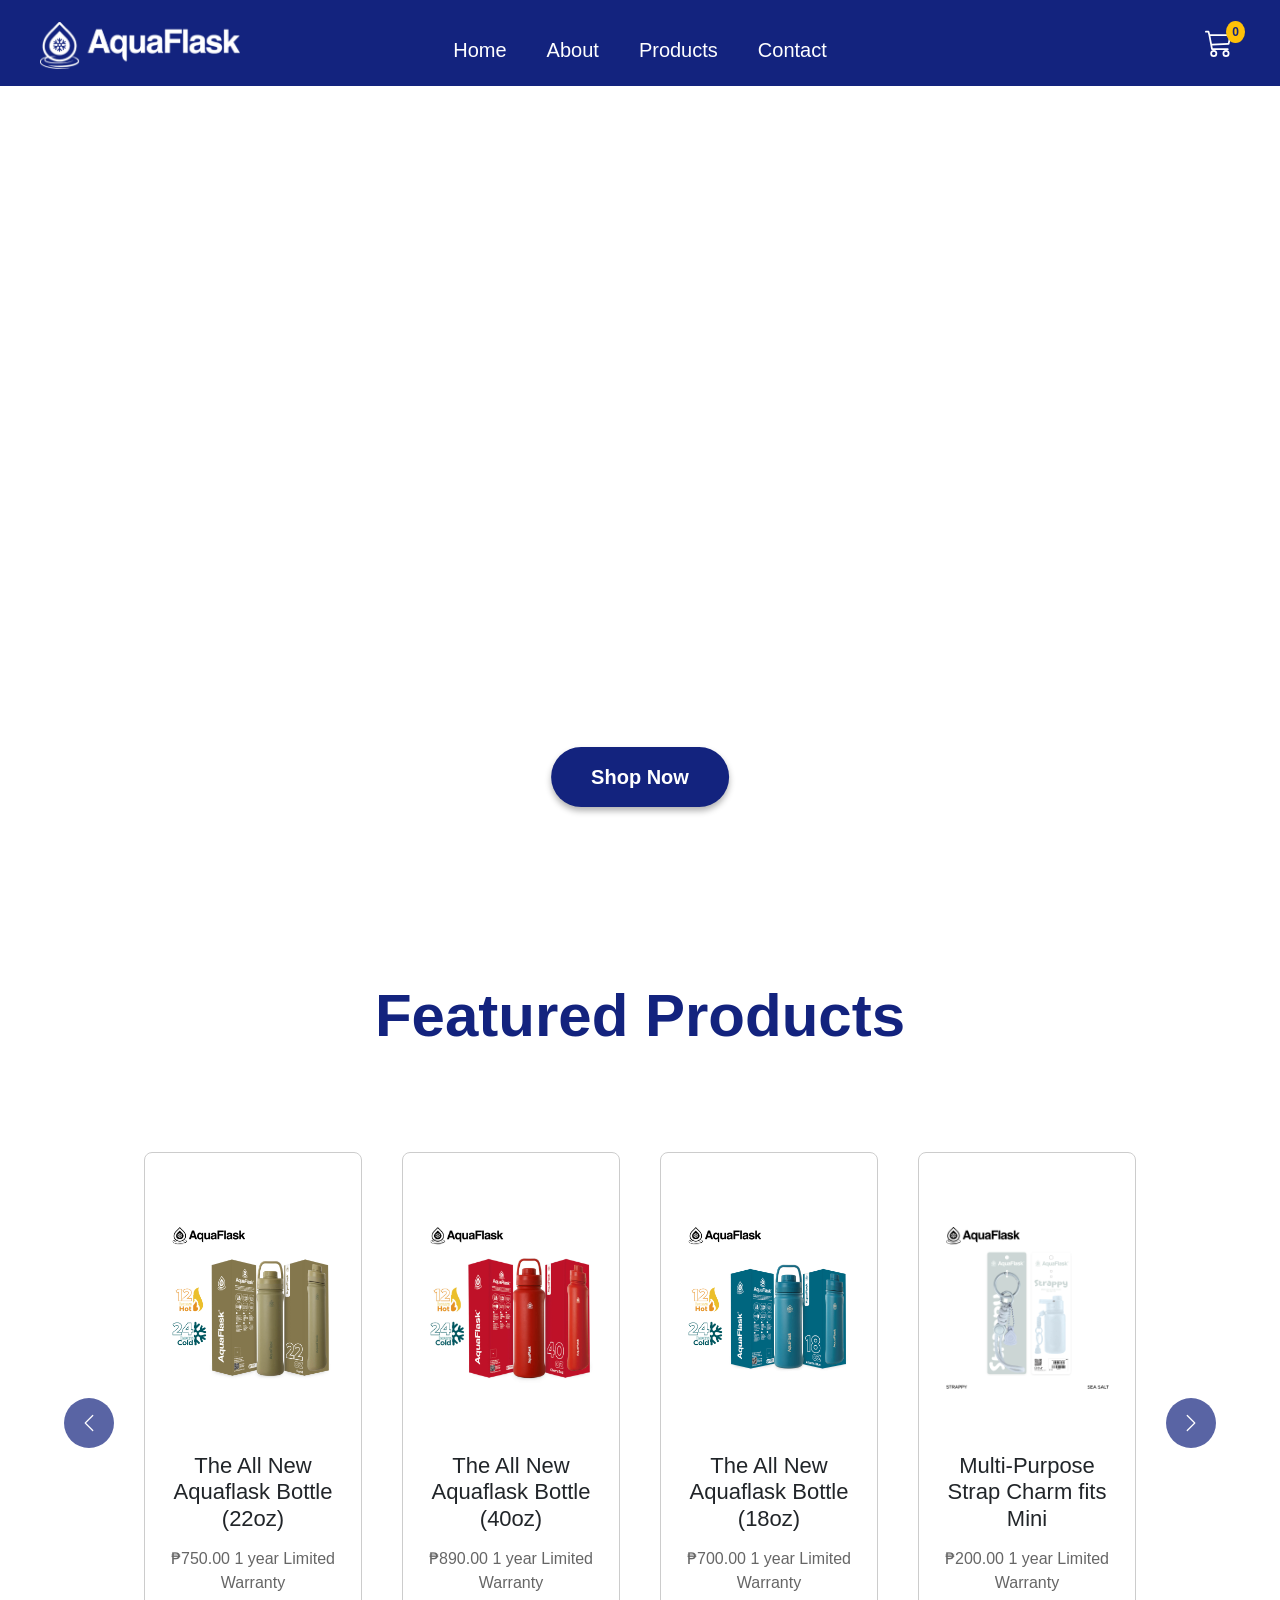
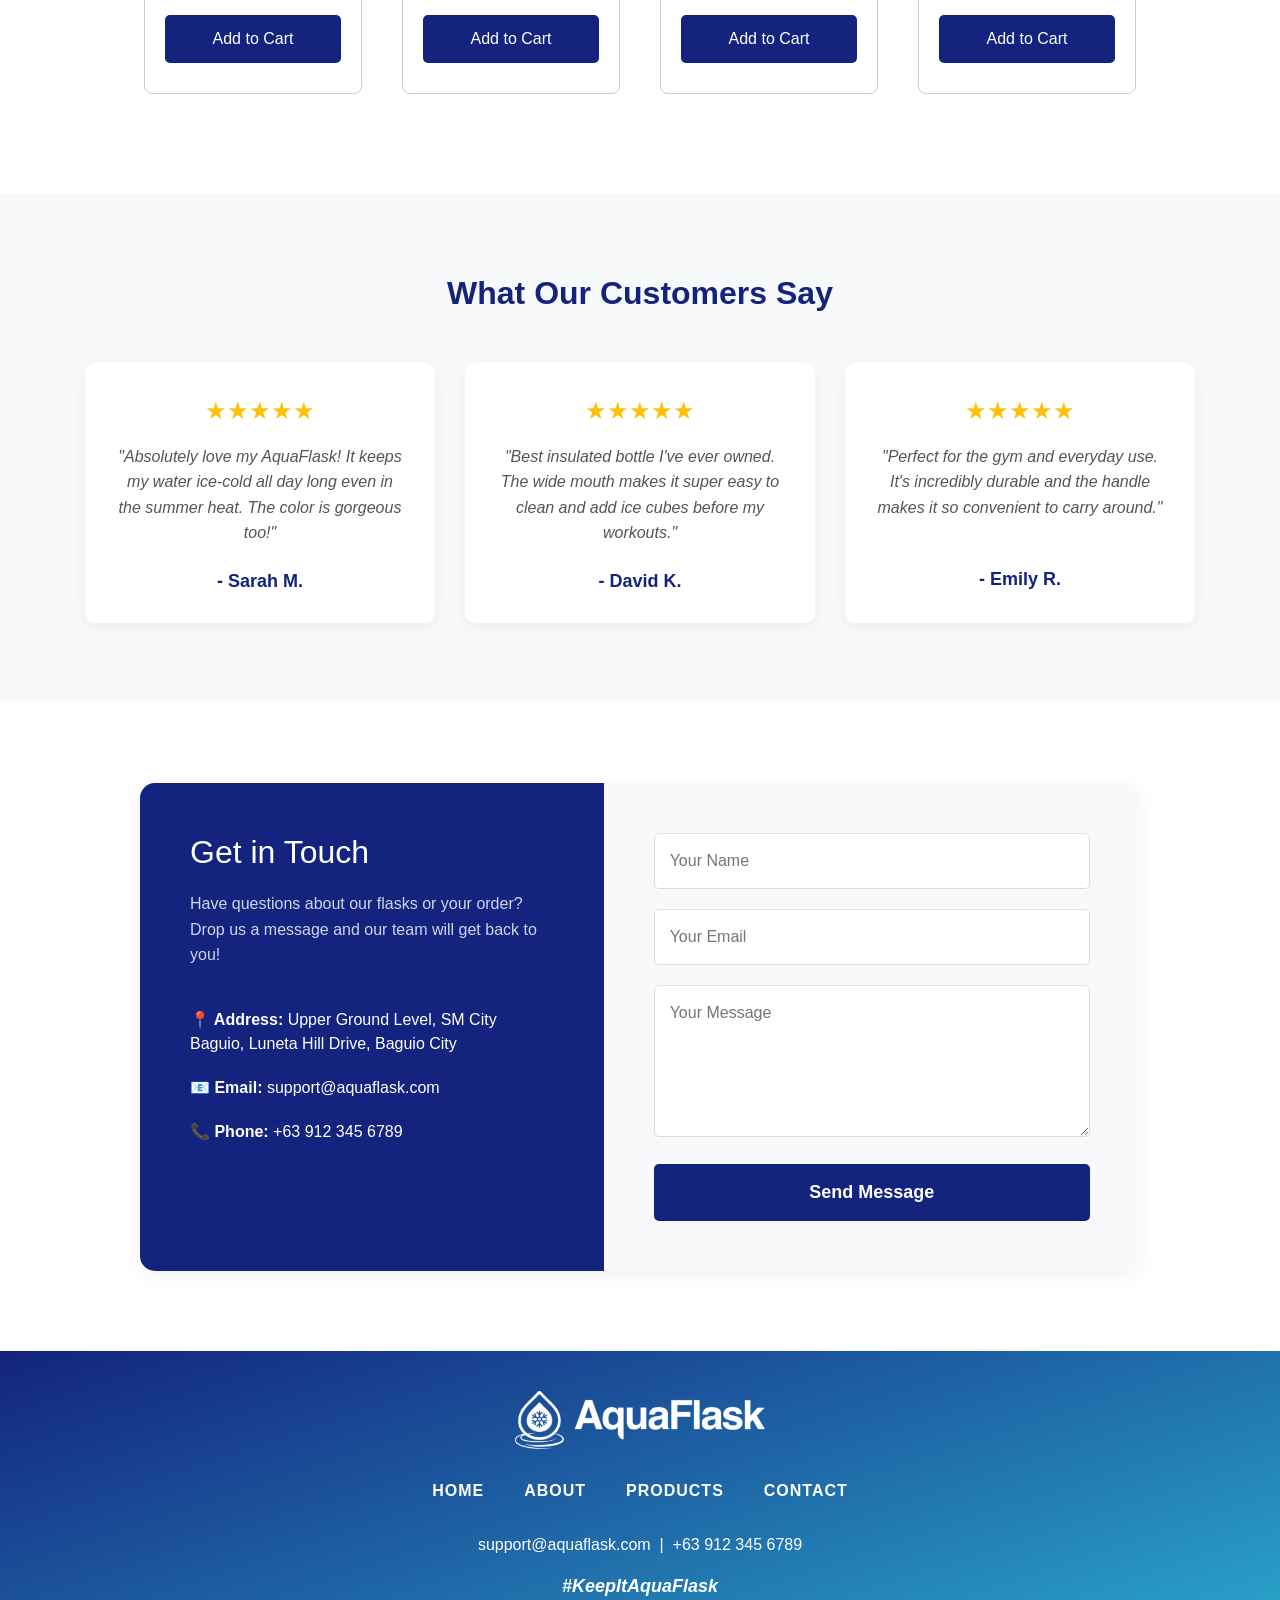
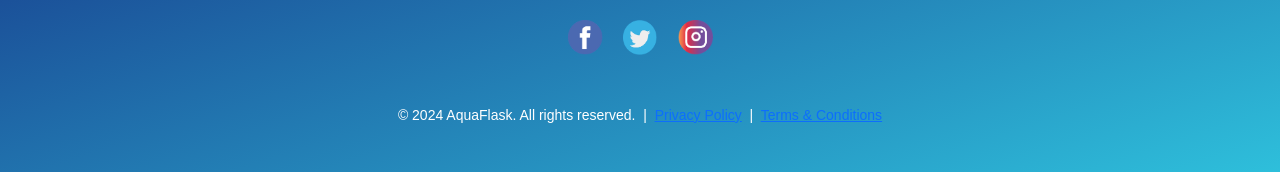
==== index.html @ 2487234d "Rename landingpage to index for Github Pages" ====
<!DOCTYPE html>
<html lang="en">
<head>
    <meta charset="UTF-8">
    <meta name="viewport" content="width=device-width, initial-scale=1.0">
    <link href="https://cdn.jsdelivr.net/npm/bootstrap@5.3.0/dist/css/bootstrap.min.css" rel="stylesheet">
    <link rel="stylesheet" href="lpstyles.css">
    <link rel="icon" type="image/png" href="media/logo2.png">
    <title>AquaFlask</title>
</head>
<body>
    <div class="heading">
        <header>
            <img src="media/logo.png" alt="AquaFlask Logo" class="logo">
            <nav>
                <ul class="nav-links">
                    <li><a href="landingpage.html">Home</a></li>
                    <li><a href="about.html">About</a></li>
                    <li><a href="products.html">Products</a></li>
                    <li><a href="landingpage.html#contacts">Contact</a></li>
                </ul>
            </nav>
            
            <div class="cart-icon-container" data-bs-toggle="offcanvas" data-bs-target="#cartOffcanvas">
                <svg xmlns="http://www.w3.org/2000/svg" width="28" height="28" fill="white" class="bi bi-cart3" viewBox="0 0 16 16">
                  <path d="M0 1.5A.5.5 0 0 1 .5 1H2a.5.5 0 0 1 .485.379L2.89 3H14.5a.5.5 0 0 1 .49.598l-1 5a.5.5 0 0 1-.465.401l-9.397.472L4.415 11H13a.5.5 0 0 1 0 1H4a.5.5 0 0 1-.491-.408L2.01 3.607 1.61 2H.5a.5.5 0 0 1-.5-.5zM3.102 4l.84 4.479 9.144-.459L13.89 4H3.102zM5 12a2 2 0 1 0 0 4 2 2 0 0 0 0-4zm7 0a2 2 0 1 0 0 4 2 2 0 0 0 0-4zm-7 1a1 1 0 1 1 0 2 1 1 0 0 1 0-2zm7 0a1 1 0 1 1 0 2 1 1 0 0 1 0-2z"/>
                </svg>
                <span class="cart-count">0</span>
            </div>
            
        </header>
    </div>

    <div class="video-banner" id="home">
        <video width="100%" height="600" autoplay loop muted>
            <source src="media/ad.mp4" type="video/mp4">
        </video>

        <div class="cta-wrapper">
            <a href="products.html" class="cta-btn">Shop Now</a>
        </div>
    </div>

    <h2 class="fp-title">Featured Products</h2>

    <div class="content">
        <div class="featured-products">
            <div id="productCarousel" class="carousel slide carousel-fade" data-bs-ride="carousel">
                
                <div class="carousel-inner">
                    <div class="carousel-item active" data-bs-interval="4000">
                        <div class="carousel-products">
                            <div class="product-card">
                                <img src="media/prod1.jpg" alt="Product 1">
                                <h3>The All New Aquaflask Bottle (22oz)</h3>
                                <p>₱750.00 1 year Limited Warranty</p>
                                <a href="#" class="add-to-cart" data-name="The All New Aquaflask Bottle (22oz)" data-price="750" data-img="media/prod1.jpg">Add to Cart</a>
                            </div>
                            <div class="product-card">
                                <img src="media/prod2.jpg" alt="Product 2">
                                <h3>The All New Aquaflask Bottle (40oz)</h3>
                                <p>₱890.00 1 year Limited Warranty</p>
                                <a href="#" class="add-to-cart" data-name="The All New Aquaflask Bottle (40oz)" data-price="890" data-img="media/prod2.jpg">Add to Cart</a>
                            </div>
                            <div class="product-card">
                                <img src="media/prod3.jpg" alt="Product 3">
                                <h3>The All New Aquaflask Bottle (18oz)</h3>
                                <p>₱700.00 1 year Limited Warranty</p>
                                <a href="#" class="add-to-cart" data-name="The All New Aquaflask Bottle (18oz)" data-price="700" data-img="media/prod3.jpg">Add to Cart</a>
                            </div>
                            <div class="product-card">
                                <img src="media/prod4.jpg" alt="Product 4">
                                <h3>Multi-Purpose Strap Charm fits Mini</h3>
                                <p>₱200.00 1 year Limited Warranty</p>
                                <a href="#" class="add-to-cart" data-name="Multi-Purpose Strap Charm" data-price="200" data-img="media/prod4.jpg">Add to Cart</a>
                            </div>
                        </div>
                    </div>

                    <div class="carousel-item" data-bs-interval="4000">
                        <div class="carousel-products">
                            <div class="product-card">
                                <img src="media/prod5.jpg" alt="Product 5">
                                <h3>AquaFlask Colorwave Flip Sip Lid (40oz)</h3>
                                <p>₱1,090.00 1 year Limited Warranty</p>
                                <a href="#" class="add-to-cart" data-name="Colorwave Flip Sip Lid (40oz)" data-price="1090" data-img="media/prod5.jpg">Add to Cart</a>
                            </div>
                            <div class="product-card">
                                <img src="media/prod6.png" alt="Product 6">
                                <h3>Trek Collections <br>32oz</h3>
                                <p>₱690.00 1 year Limited Warranty</p>
                                <a href="#" class="add-to-cart" data-name="Trek Collections 32oz" data-price="690" data-img="media/prod6.png">Add to Cart</a>
                            </div>
                            <div class="product-card">
                                <img src="media/prod7.jpg" alt="Product 7">
                                <h3>Aquaflask Accessories Silicone O-Ring</h3>
                                <p>₱80.00 1 year Limited Warranty</p>
                                <a href="#" class="add-to-cart" data-name="Silicone O-Ring" data-price="80" data-img="media/prod7.jpg">Add to Cart</a>
                            </div>
                            <div class="product-card">
                                <img src="media/prod8.jpg" alt="Product 8">
                                <h3>Trek V2 Tritan Plastic Bottle (16oz)</h3>
                                <p>₱490.00 1 year Limited Warranty</p>
                                <a href="#" class="add-to-cart" data-name="Trek V2 Tritan Plastic Bottle" data-price="490" data-img="media/prod8.jpg">Add to Cart</a>
                            </div>
                        </div>
                    </div>
                </div>

                <button class="carousel-control-prev" type="button" data-bs-target="#productCarousel" data-bs-slide="prev">
                    <span class="carousel-control-prev-icon" aria-hidden="true"></span>
                    <span class="visually-hidden">Previous</span>
                </button>
                <button class="carousel-control-next" type="button" data-bs-target="#productCarousel" data-bs-slide="next">
                    <span class="carousel-control-next-icon" aria-hidden="true"></span>
                    <span class="visually-hidden">Next</span>
                </button>
                
            </div>
        </div>
    </div>

    <div class="reviews-section" data-aos="fade-up">
        <h2>What Our Customers Say</h2>
        <div class="reviews-container">
            
            <div class="review-card">
                <div class="stars">★★★★★</div>
                <p>"Absolutely love my AquaFlask! It keeps my water ice-cold all day long even in the summer heat. The color is gorgeous too!"</p>
                <h4>- Sarah M.</h4>
            </div>

            <div class="review-card">
                <div class="stars">★★★★★</div>
                <p>"Best insulated bottle I've ever owned. The wide mouth makes it super easy to clean and add ice cubes before my workouts."</p>
                <h4>- David K.</h4>
            </div>

            <div class="review-card">
                <div class="stars">★★★★★</div>
                <p>"Perfect for the gym and everyday use. It's incredibly durable and the handle makes it so convenient to carry around."</p>
                <br>
                <h4>- Emily R.</h4>
            </div>

        </div>
    </div>

    <div class="contact-section" id="contacts" data-aos="fade-up">
        <div class="contact-container">
            
            <div class="contact-info">
                <h2>Get in Touch</h2>
                <p>Have questions about our flasks or your order? Drop us a message and our team will get back to you!</p>
                <ul class="info-list">
                    <li><strong>📍 Address:</strong> Upper Ground Level, SM City Baguio, Luneta Hill Drive, Baguio City</li>
                    <li><strong>📧 Email:</strong> support@aquaflask.com</li>
                    <li><strong>📞 Phone:</strong> +63 912 345 6789</li>
                </ul>
            </div>

            <div class="contact-form">
                <form action="#">
                    <input type="text" placeholder="Your Name" required>
                    <input type="email" placeholder="Your Email" required>
                    <textarea rows="5" placeholder="Your Message" required></textarea>
                    <button type="submit" class="submit-btn">Send Message</button>
                </form>
            </div>

        </div>
    </div>

    <div class="footer" id="contacts">
        <footer class="gradient-footer" id="contacts">
            <div class="footer-logo-container">
                <img src="media/logo.png" alt="AquaFlask Logo" class="footer-logo">
            </div>
            <nav>
                <ul class="footer-links">
                    <li><a href="landingpage.html">HOME</a></li>
                    <li><a href="about.html">ABOUT</a></li>
                    <li><a href="products.html">PRODUCTS</a></li>
                    <li><a href="landingpage.html#contacts">CONTACT</a></li>
                </ul>
            </nav>

            <div class="footer-contact-info">
                <p> support@aquaflask.com &nbsp;|&nbsp; +63 912 345 6789</p>
            </div>

            <p class="footer-hashtag">#KeepItAquaFlask</p>
            
            <ul class="social-media">
                <li><a href="https://web.facebook.com/AquaFlaskPhOfficial/?_rdc=1&_rdr#"><img src="media/fblogo.png" alt="Facebook"></a></li>
                <li><a href="https://x.com/Aquaflask_japan"><img src="media/xlogo.png" alt="Twitter"></a></li>
                <li><a href="https://www.instagram.com/aquaflask.ph/?hl=en"><img src="media/iglogo.png" alt="Instagram"></a></li>
            </ul>
            
            <div class="footer-bottom">
                <p>&copy; 2024 AquaFlask. All rights reserved. &nbsp;|&nbsp; <a href="#">Privacy Policy</a> &nbsp;|&nbsp; <a href="#">Terms & Conditions</a></p>
            </div>
        </footer>
    </div>

    <div class="offcanvas offcanvas-end" tabindex="-1" id="cartOffcanvas" aria-labelledby="cartOffcanvasLabel">
        <div class="offcanvas-header">
            <h5 class="offcanvas-title" id="cartOffcanvasLabel" style="color: #13237e; font-weight: bold;">Your Cart</h5>
            <button type="button" class="btn-close" data-bs-dismiss="offcanvas" aria-label="Close"></button>
        </div>
        <div class="offcanvas-body">
            <div id="cart-items-container">
                <p style="color: #666;">Your cart is empty.</p>
            </div>
            <hr>
            <div style="display: flex; justify-content: space-between; font-size: 18px; margin-bottom: 20px;">
                <strong>Total:</strong> <strong id="cart-total-price">₱0.00</strong>
            </div>
            <button class="submit-btn" style="border-radius: 30px;">Checkout</button>
        </div>
    </div>

<script>
        let cart = JSON.parse(localStorage.getItem('aquaFlaskCart')) || [];

        document.addEventListener('DOMContentLoaded', () => {
            updateCartUI();
        });

        document.querySelectorAll('.add-to-cart').forEach(button => {
            button.addEventListener('click', function(e) {
                e.preventDefault(); 
                
                const name = this.getAttribute('data-name');
                const price = parseFloat(this.getAttribute('data-price'));
                const img = this.getAttribute('data-img');

                cart.push({ name, price, img });
                
                // save cart to localStorage
                localStorage.setItem('aquaFlaskCart', JSON.stringify(cart));
                
                updateCartUI();
                
                // open cart
                const cartOffcanvas = new bootstrap.Offcanvas(document.getElementById('cartOffcanvas'));
                cartOffcanvas.show();
            });
        });

        function updateCartUI() {
            const cartContainer = document.getElementById('cart-items-container');
            const cartCount = document.querySelector('.cart-count');
            const cartTotal = document.getElementById('cart-total-price');

            if (!cartContainer || !cartCount || !cartTotal) return;

            cartCount.innerText = cart.length;
            cartContainer.innerHTML = '';

            if (cart.length === 0) {
                cartContainer.innerHTML = '<p style="color: #666;">Your cart is empty.</p>';
                cartTotal.innerText = '₱0.00';
                return;
            }

            let total = 0;
            cart.forEach((item, index) => {
                total += item.price;
                cartContainer.innerHTML += `
                    <div class="cart-item">
                        <img src="${item.img}" alt="${item.name}">
                        <div class="cart-item-details">
                            <div class="cart-item-title">${item.name}</div>
                            <div class="cart-item-price">₱${item.price.toFixed(2)}</div>
                        </div>
                        <button class="remove-item" onclick="removeFromCart(${index})">&times;</button>
                    </div>
                `;
            });

            cartTotal.innerText = `₱${total.toFixed(2)}`;
        }

        function removeFromCart(index) {
            cart.splice(index, 1);
            localStorage.setItem('aquaFlaskCart', JSON.stringify(cart));
            updateCartUI();
        }
    </script>
    <script src="https://cdn.jsdelivr.net/npm/bootstrap@5.3.0/dist/js/bootstrap.bundle.min.js"></script>
</body>
</html>
---- lpstyles.css ----
/* body */
* {
    box-sizing: border-box;
}

body {
    background-color: #ffffff;
    font-family: Arial, sans-serif;
    margin: 0;
    padding: 0;
    overflow-x: hidden;
}

/* header */
body header {
    display: flex;
    background-color: #13237e;
    color: white;
    padding: 17px;
    align-items: center;
    justify-content: space-between;
    position: fixed;
    top: 0;
    left: 0;
    z-index: 1000;
    width: 100%;

}

body .heading .nav-links {
    display: flex;
    list-style-type: none;
    margin: 0; 
    padding: 0;
}

body header nav {
    position: absolute;
    left: 50%;
    transform: translateX(-50%);
}

body .heading .nav-links li {
    margin-left: 20px;
    margin-right: 20px;
    margin-top: 15px;
}

body .heading .nav-links li a {
    color: white;
    text-decoration: none;
    font-size: 20px;
}

body header img.logo {
    width: 200px;
    height: auto;
    margin-right: 15px;
    margin-left: 23px;
    margin-top: 5px;
}

body .fp-title {
    font-weight: 700;  
    font-style: normal;
    font-family: 'Segoe UI', Tahoma, Geneva, Verdana, sans-serif;
    font-size: 60px;
    margin-top: 80px;
    margin-bottom: 20px;
    color: #13237e;
    text-align: center;
}

/* cta */
.cta-wrapper {
    position: absolute;
    top: 85%; 
    left: 50%;
    transform: translate(-50%, -50%); 
    z-index: 10;
}

/* button animation */
@keyframes popIn {
    0% {
        opacity: 0;
        transform: scale(0.5);
    }
    100% {
        opacity: 1;
        transform: scale(1);
    }
}

.cta-btn {
    display: inline-block;
    background-color: #13237e; 
    color: white;
    padding: 15px 40px;
    font-size: 20px;
    font-weight: bold;
    text-decoration: none;
    border-radius: 30px; 
    box-shadow: 0 4px 6px rgba(0, 0, 0, 0.3); 
    transition: background-color 0.3s ease, transform 0.3s ease;
    
    /* animation */
    opacity: 0;
    animation: popIn 0.8s cubic-bezier(0.175, 0.885, 0.32, 1.275) forwards;
    animation-delay: 0.8s; 
}

.cta-btn:hover {
    background-color: #0d1f4e; 
    color: white;
    transform: scale(1.05); 
}

.video-banner {
    position: relative;
    width: 100%;
    height: calc(100vh - 80px); 
    min-height: 500px; 
    margin-top: 80px;
    padding: 0;
    overflow: hidden; 
}

.video-banner video {
    width: 100%;
    height: 100%;
    display: block;
    object-fit: cover;
}

/* main content */
body section {
    display: flex;
    flex-direction: column;
    align-items: center;
    padding: 20px;
}

body section h2 {
    font-size: 28px;
    margin-bottom: 10px;
}

body section p {
    font-size: 18px;
    max-width: 600px;
    text-align: center;
}

/* featured products */
body section.featured-products {
    width: 100%;
    padding: 100;
}

.content .featured-products h2 {
    font-weight: 700;  
    font-style: normal;
    font-family:'Segoe UI', Tahoma, Geneva, Verdana, sans-serif;
    font-size: 60px;
    margin-bottom: 20px;
    color: #13237e;
    text-align: center;
}

#productCarousel {
    margin: 60px auto; 
    max-width: 90%; 
}

.carousel-products {
    display: grid;
    grid-template-columns: repeat(4, 1fr);
    gap: 40px; 
    padding: 40px 80px; 
}

.carousel-item {
    transition: opacity 0.6s ease-in-out;
}

.carousel-fade .carousel-item {
    opacity: 0;
    transition-property: opacity;
    transition-duration: 0.6s;
}

.carousel-fade .carousel-item.active {
    opacity: 1;
}

.product-card {
    border: 1px solid #ccc;
    border-radius: 8px; 
    padding: 30px 20px; 
    text-align: center;
    transition: box-shadow 0.3s ease, transform 0.3s ease;
    background-color: #fff; 
    display: flex;
    flex-direction: column;
    height: 100%;
}

.product-card:hover {
    box-shadow: 0 0 10px rgba(0, 0, 0, 0.2);
    transform: translateY(-5px);
}

.product-card img {
    width: 100%;
    height: 250px; 
    object-fit: contain; 
    margin-bottom: 20px;
}

.product-card h3 {
    margin: 0 0 15px 0;
    font-size: 22px; 
}

.product-card p {
    font-size: 16px; 
    margin-bottom: 20px;
    color: #666;
}

.product-card .add-to-cart {
    display: inline-block;
    padding: 12px 25px; 
    font-size: 16px; 
    background-color: #13237e;
    color: #fff;
    text-decoration: none;
    border: none;
    border-radius: 5px;
    cursor: pointer;
    transition: background-color 0.3s ease;
    margin-top: auto; 
}

.product-card .add-to-cart:hover {
    background-color: #0d1f4e;
}

/* carousel controls */
.carousel-control-prev,
.carousel-control-next {
    width: 50px;
    height: 50px;
    top: 50%;
    transform: translateY(-50%);
    background-color: rgba(19, 35, 126, 0.7);
    border-radius: 50%;
    opacity: 1;
    transition: background-color 0.3s ease;
}

.carousel-control-prev:hover,
.carousel-control-next:hover {
    background-color: rgba(19, 35, 126, 1);
}

.carousel-control-prev-icon,
.carousel-control-next-icon {
    width: 20px;
    height: 20px;
}

/* reviews */
.reviews-section {
    padding: 80px 20px;
    background-color: #f8f9fa; 
    text-align: center;
    width: 100%;
}

.reviews-section h2 {
    font-size: 32px;
    color: #13237e; 
    margin-bottom: 50px;
    font-weight: bold;
}

.reviews-container {
    display: flex;
    justify-content: center;
    gap: 30px;
    flex-wrap: wrap; 
    max-width: 1200px;
    margin: 0 auto;
}

.review-card {
    background-color: #ffffff;
    border-radius: 10px;
    padding: 30px;
    width: 350px; 
    box-shadow: 0 4px 15px rgba(0, 0, 0, 0.05); 
    transition: transform 0.3s ease, box-shadow 0.3s ease;
}

.review-card:hover {
    transform: translateY(-10px); 
    box-shadow: 0 10px 25px rgba(0, 0, 0, 0.1);
}

.review-card .stars {
    color: #ffc107; 
    font-size: 24px;
    margin-bottom: 15px;
}

.review-card p {
    font-size: 16px;
    color: #555;
    font-style: italic;
    margin-bottom: 25px;
    line-height: 1.6;
}

.review-card h4 {
    margin: 0;
    font-size: 18px;
    color: #13237e;
    font-weight: bold;
}

/* contact */
.contact-section {
    padding: 80px 20px;
    background-color: #ffffff;
    display: flex;
    justify-content: center;
    width: 100%;
    scroll-margin-top: 100px;
}

.contact-container {
    display: flex;
    flex-wrap: wrap; 
    max-width: 1000px;
    width: 100%;
    background-color: #f8f9fa;
    border-radius: 15px;
    box-shadow: 0 5px 20px rgba(0, 0, 0, 0.05);
    overflow: hidden;
}

.contact-info {
    flex: 1;
    padding: 50px;
    background-color: #13237e;
    color: white;
    min-width: 300px;
}

.contact-info h2 {
    font-size: 32px;
    margin-bottom: 20px;
    color: white;
}

.contact-info p {
    font-size: 16px;
    margin-bottom: 40px;
    line-height: 1.6;
    color: #d1d5eb; 
}

.info-list {
    list-style: none;
    padding: 0;
    margin: 0;
}

.info-list li {
    margin-bottom: 20px;
    font-size: 16px;
}

.contact-form {
    flex: 1.2;
    padding: 50px;
    min-width: 300px;
    display: flex;
    flex-direction: column;
    justify-content: center;
}

.contact-form input,
.contact-form textarea {
    width: 100%;
    padding: 15px;
    margin-bottom: 20px;
    border: 1px solid #ddd;
    border-radius: 5px;
    font-size: 16px;
    font-family: inherit;
    transition: border-color 0.3s ease, box-shadow 0.3s ease;
}

.contact-form input:focus,
.contact-form textarea:focus {
    outline: none;
    border-color: #13237e;
    box-shadow: 0 0 5px rgba(19, 35, 126, 0.2);
}

.submit-btn {
    background-color: #13237e;
    color: white;
    padding: 15px 30px;
    border: none;
    border-radius: 5px;
    font-size: 18px;
    font-weight: bold;
    cursor: pointer;
    transition: background-color 0.3s ease;
    width: 100%; 
}

.submit-btn:hover {
    background-color: #0d1f4e;
}
@media (max-width: 768px) {
    .contact-container {
        flex-direction: column; 
    }
    .contact-info, 
    .contact-form {
        padding: 30px;
    }
}

/* footer */
.gradient-footer {
    background: linear-gradient(to bottom right, #13237e, #2ebfdb);
    color: white;
    text-align: center;
    padding: 40px 20px 20px 20px;
    display: flex;
    flex-direction: column;
    align-items: center;
    width: 100%;
}

.footer-logo {
    width: 250px; 
    height: auto;
    margin-bottom: 30px;
}

.footer-links {
    list-style: none;
    padding: 0;
    margin: 0 0 30px 0;
    display: flex;
    gap: 40px;
    justify-content: center;
    flex-wrap: wrap;
}

.footer-links li a {
    color: white;
    text-decoration: none;
    font-weight: bold;
    font-size: 16px;
    letter-spacing: 1px;
}

.footer-links li a:hover {
    text-decoration: underline;
}

.footer-hashtag {
    font-style: italic;
    font-weight: bold;
    margin-bottom: 20px;
    font-size: 18px;
}

.gradient-footer .social-media {
    display: flex;
    justify-content: center;
    gap: 20px;
    list-style: none;
    padding: 0;
    margin: 0 0 50px 0;
}

.gradient-footer .social-media a img {
    width: 35px;
    height: 35px;
    object-fit: contain;
    transition: transform 0.3s ease;
}

.gradient-footer .social-media a img:hover {
    transform: scale(1.1);
}

.footer-bottom {
    width: 100%;
    display: flex;
    justify-content: center;
    font-size: 14px;
    margin-bottom: 10px;
}

@media (max-width: 576px) {
    .footer-links {
        gap: 20px;
        flex-direction: column;
    }
}

/* products and about pages */
.about-page-wrapper,
.products-page-wrapper {
    display: flex;
    flex-direction: column;
    min-height: 100vh;
}

.about-content,
.products-content {
    flex: 1;
    display: flex;
    justify-content: center;
    align-items: center;
    margin-top: 80px;
    font-size: 28px;
    color: #13237e;
    font-weight: bold;
}

/* cart */
.cart-icon-container {
    position: relative;
    cursor: pointer;
    margin-right: 30px;
    display: flex;
    align-items: center;
}

.cart-count {
    position: absolute;
    top: -8px;
    right: -12px;
    background-color: #ffc107;
    color: #13237e;
    font-size: 12px;
    font-weight: bold;
    padding: 2px 6px;
    border-radius: 50%;
}

.cart-item {
    display: flex;
    align-items: center;
    margin-bottom: 15px;
    padding-bottom: 15px;
    border-bottom: 1px solid #eee;
}

.cart-item img {
    width: 60px;
    height: 60px;
    object-fit: contain;
    margin-right: 15px;
    border-radius: 5px;
    border: 1px solid #ddd;
}

.cart-item-details {
    flex-grow: 1;
}

.cart-item-title {
    font-size: 14px;
    font-weight: bold;
    color: #13237e;
    margin-bottom: 5px;
}

.cart-item-price {
    font-size: 14px;
    color: #555;
}

.remove-item {
    color: #ff4d4d;
    cursor: pointer;
    font-size: 22px;
    font-weight: bold;
    border: none;
    background: none;
    transition: transform 0.2s;
}

.remove-item:hover {
    transform: scale(1.2);
}

/* responsive layout for smaller screens */
@media (max-width: 992px) {
    .carousel-products {
        grid-template-columns: repeat(2, 1fr);
        padding: 40px 60px; 
    }
}

@media (max-width: 576px) {
    .carousel-products {
        grid-template-columns: 1fr;
        padding: 40px 50px; 
    }
}

@media (max-width: 1100px) {
    body header nav {
        position: static; 
        transform: none; 
        margin: 0 auto;  
    }
    
    body header img.logo {
        width: 150px; 
    }
}

@media (max-width: 768px) {
    body header {
        flex-wrap: wrap; 
        justify-content: space-between;
        padding: 10px 20px;
    }

    body header img.logo {
        width: 150px;
        margin: 0;
    }
    .cart-icon-container {
        margin: 0;
    }

    body header nav {
        order: 3;
        width: 100%;
        margin-top: 15px;
    }

    body .heading .nav-links {
        justify-content: space-between;
        margin: 0;
        padding: 0;
    }

    body .heading .nav-links li {
        margin: 0;
    }

    body .heading .nav-links li a {
        font-size: 14px;
    }

.video-banner {
        margin-top: 90px; 
        height: calc(100vh - 90px);
    }
    
    .about-content, 
    .products-content {
        margin-top: 90px;
    }
}
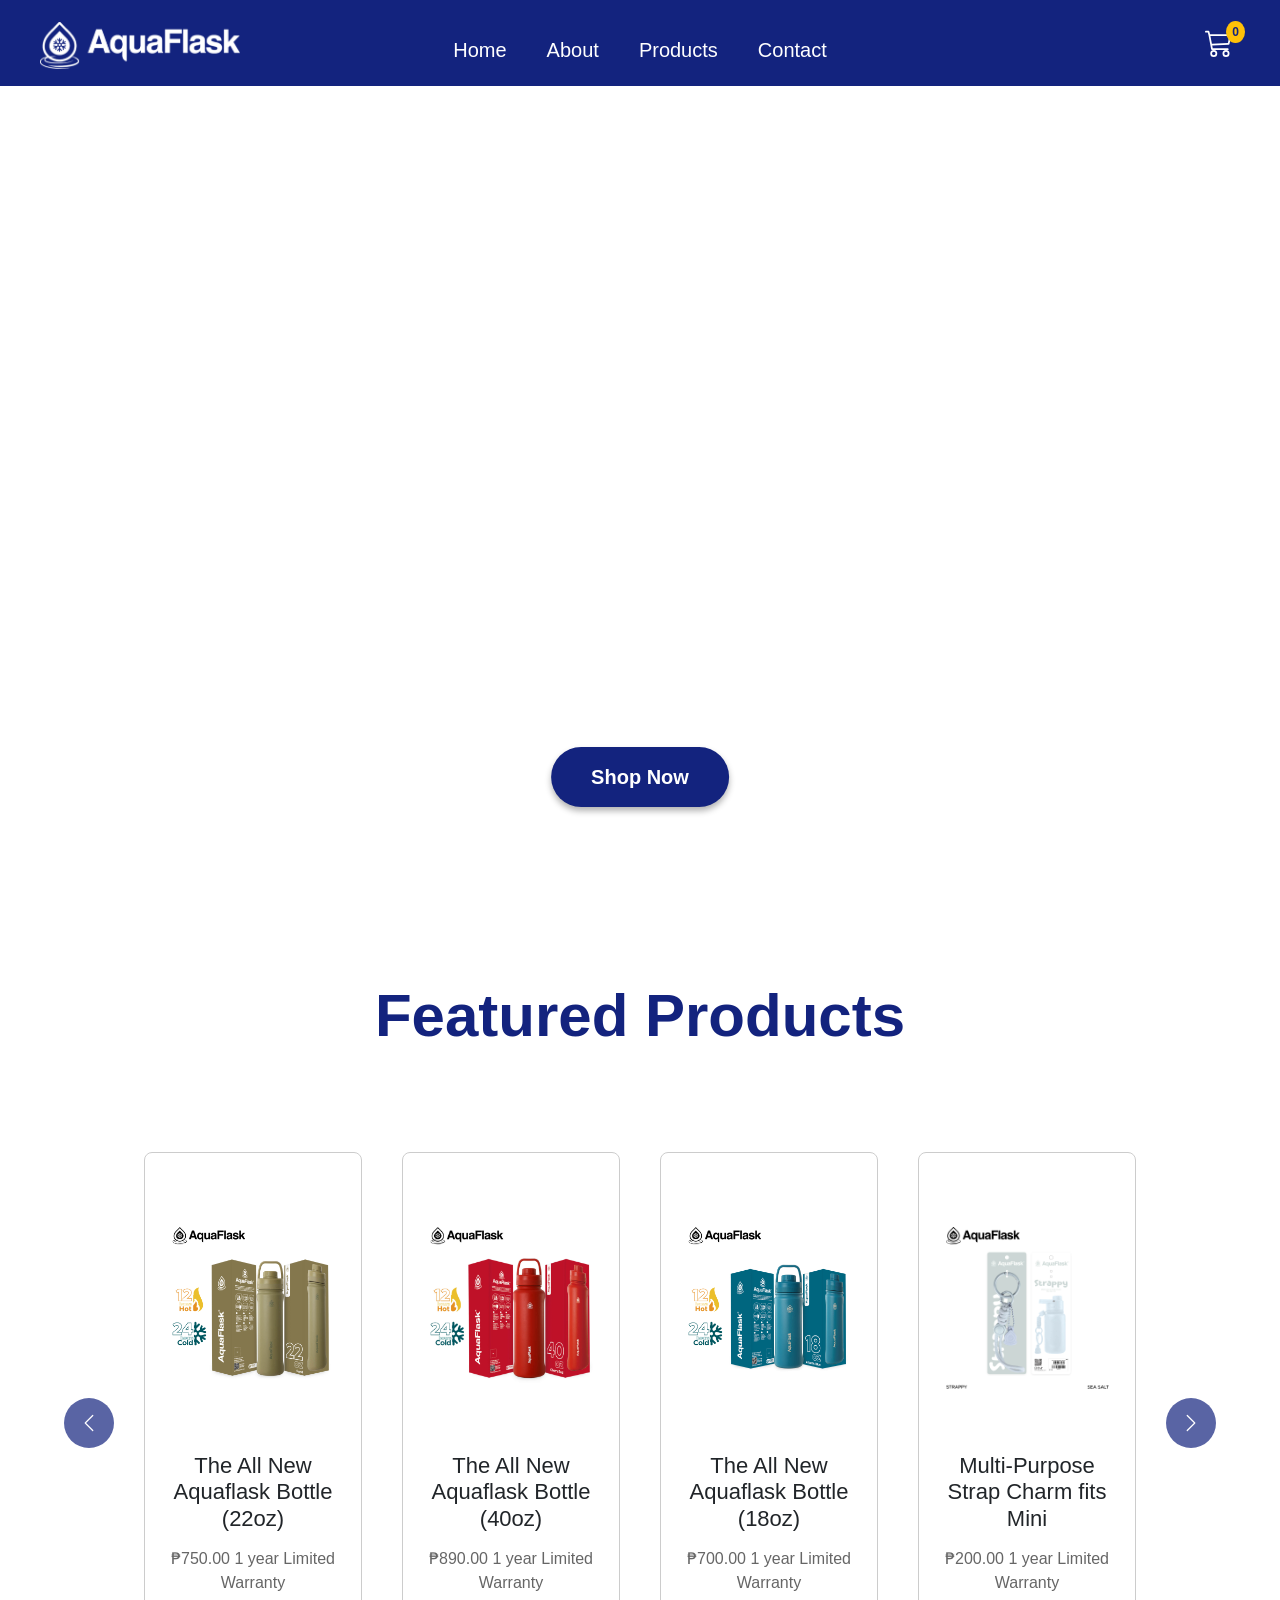
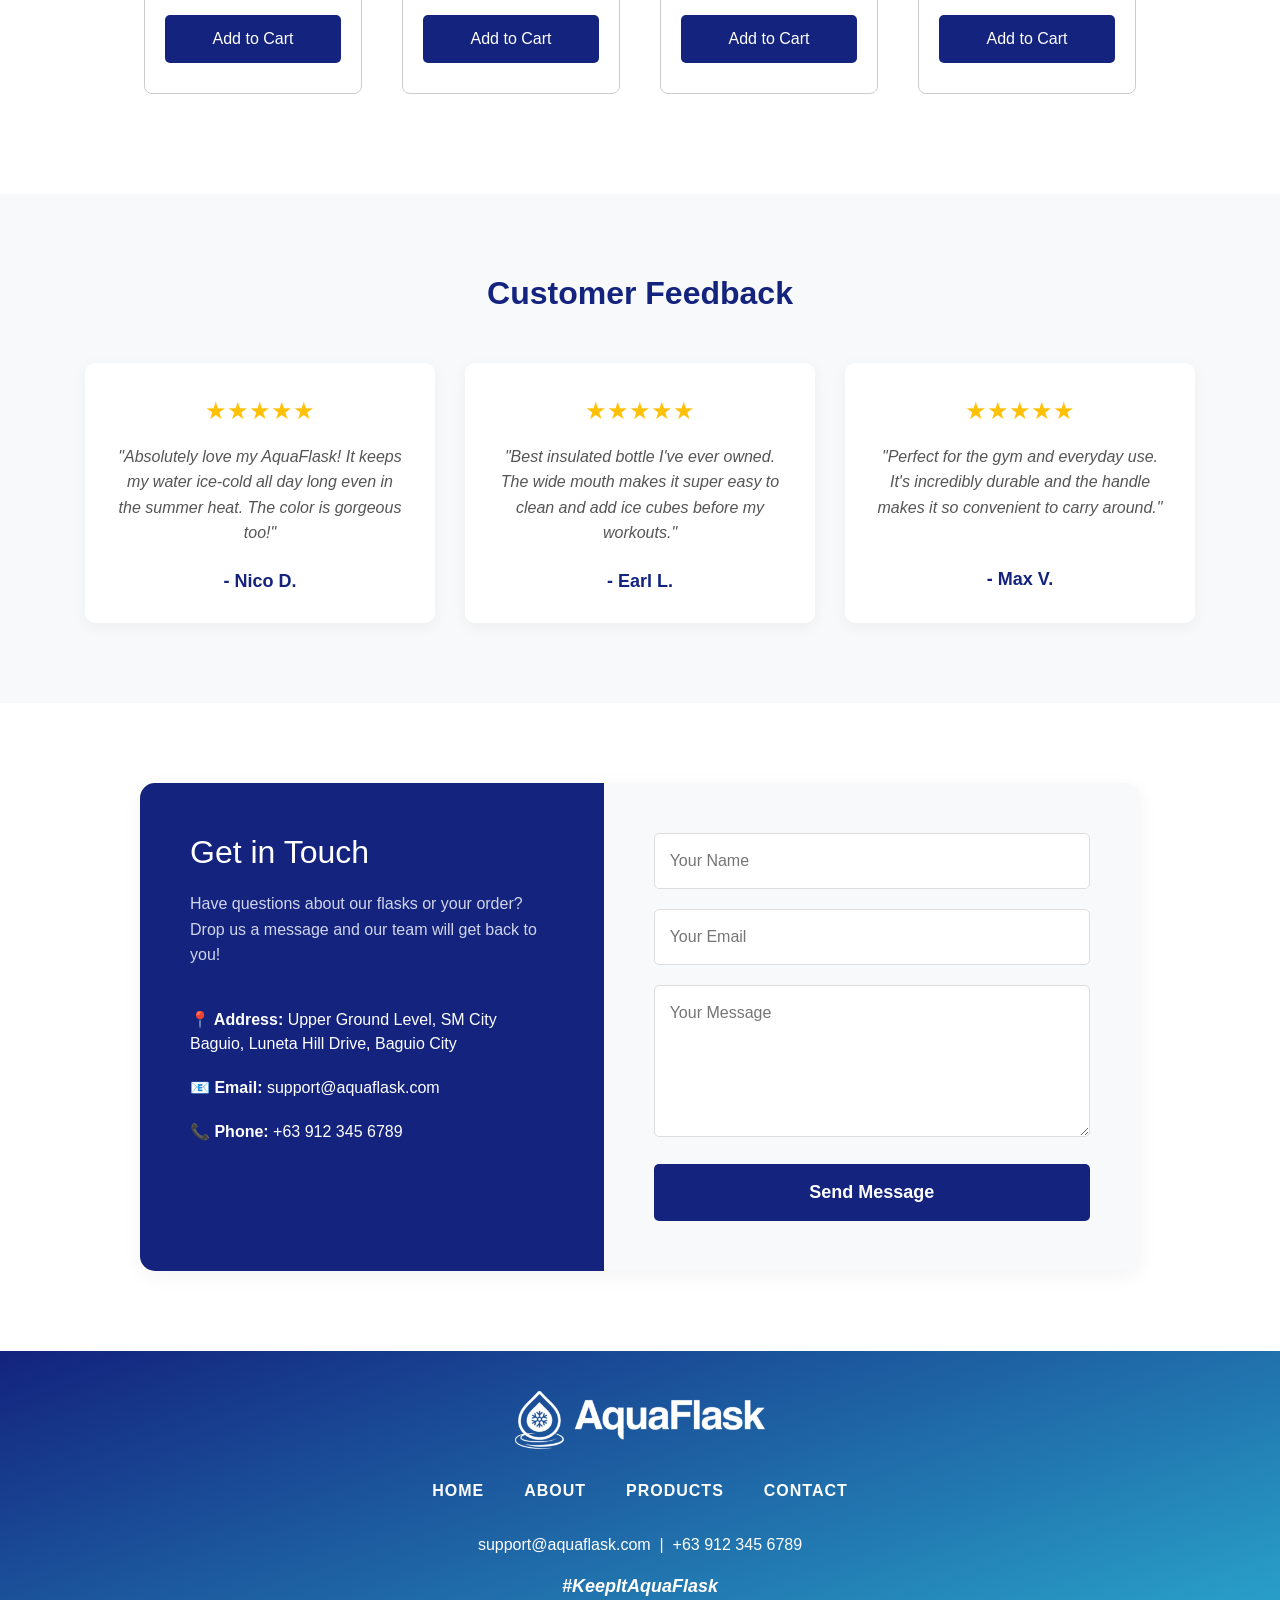
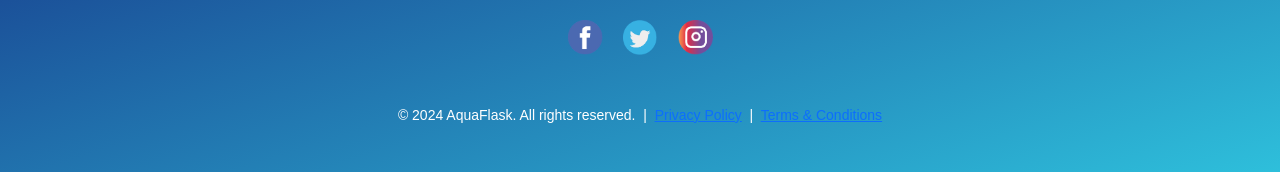
==== commit c179a6c4: "Added hover animations to navigation" ====
--- a/index.html
+++ b/index.html
@@ -14,10 +14,10 @@
             <img src="media/logo.png" alt="AquaFlask Logo" class="logo">
             <nav>
                 <ul class="nav-links">
-                    <li><a href="landingpage.html">Home</a></li>
+                    <li><a href="index.html">Home</a></li>
                     <li><a href="about.html">About</a></li>
                     <li><a href="products.html">Products</a></li>
-                    <li><a href="landingpage.html#contacts">Contact</a></li>
+                    <li><a href="index.html#contacts">Contact</a></li>
                 </ul>
             </nav>
             
@@ -121,26 +121,26 @@
     </div>
 
     <div class="reviews-section" data-aos="fade-up">
-        <h2>What Our Customers Say</h2>
+        <h2>Customer Feedback</h2>
         <div class="reviews-container">
             
             <div class="review-card">
                 <div class="stars">★★★★★</div>
                 <p>"Absolutely love my AquaFlask! It keeps my water ice-cold all day long even in the summer heat. The color is gorgeous too!"</p>
-                <h4>- Sarah M.</h4>
+                <h4>- Nico D.</h4>
             </div>
 
             <div class="review-card">
                 <div class="stars">★★★★★</div>
                 <p>"Best insulated bottle I've ever owned. The wide mouth makes it super easy to clean and add ice cubes before my workouts."</p>
-                <h4>- David K.</h4>
+                <h4>- Earl L.</h4>
             </div>
 
             <div class="review-card">
                 <div class="stars">★★★★★</div>
                 <p>"Perfect for the gym and everyday use. It's incredibly durable and the handle makes it so convenient to carry around."</p>
                 <br>
-                <h4>- Emily R.</h4>
+                <h4>- Max V.</h4>
             </div>
 
         </div>
@@ -178,10 +178,10 @@
             </div>
             <nav>
                 <ul class="footer-links">
-                    <li><a href="landingpage.html">HOME</a></li>
+                    <li><a href="index.html">HOME</a></li>
                     <li><a href="about.html">ABOUT</a></li>
                     <li><a href="products.html">PRODUCTS</a></li>
-                    <li><a href="landingpage.html#contacts">CONTACT</a></li>
+                    <li><a href="index.html#contacts">CONTACT</a></li>
                 </ul>
             </nav>
 
--- a/lpstyles.css
+++ b/lpstyles.css
@@ -69,6 +69,34 @@
     margin-bottom: 20px;
     color: #13237e;
     text-align: center;
+}
+
+.nav-links li a {
+    position: relative;
+    transition: color 0.3s ease;
+}
+
+.nav-links li a::after {
+    content: '';
+    position: absolute;
+    width: 0;
+    height: 2px;
+    display: block;
+    margin-top: 5px;
+    right: 0;
+    background: #fff;
+    transition: width 0.3s ease;
+    -webkit-transition: width 0.3s ease;
+}
+
+.nav-links li a:hover {
+    color: #d1d5eb;
+}
+
+.nav-links li a:hover::after {
+    width: 100%;
+    left: 0;
+    background: #fff;
 }
 
 /* cta */
